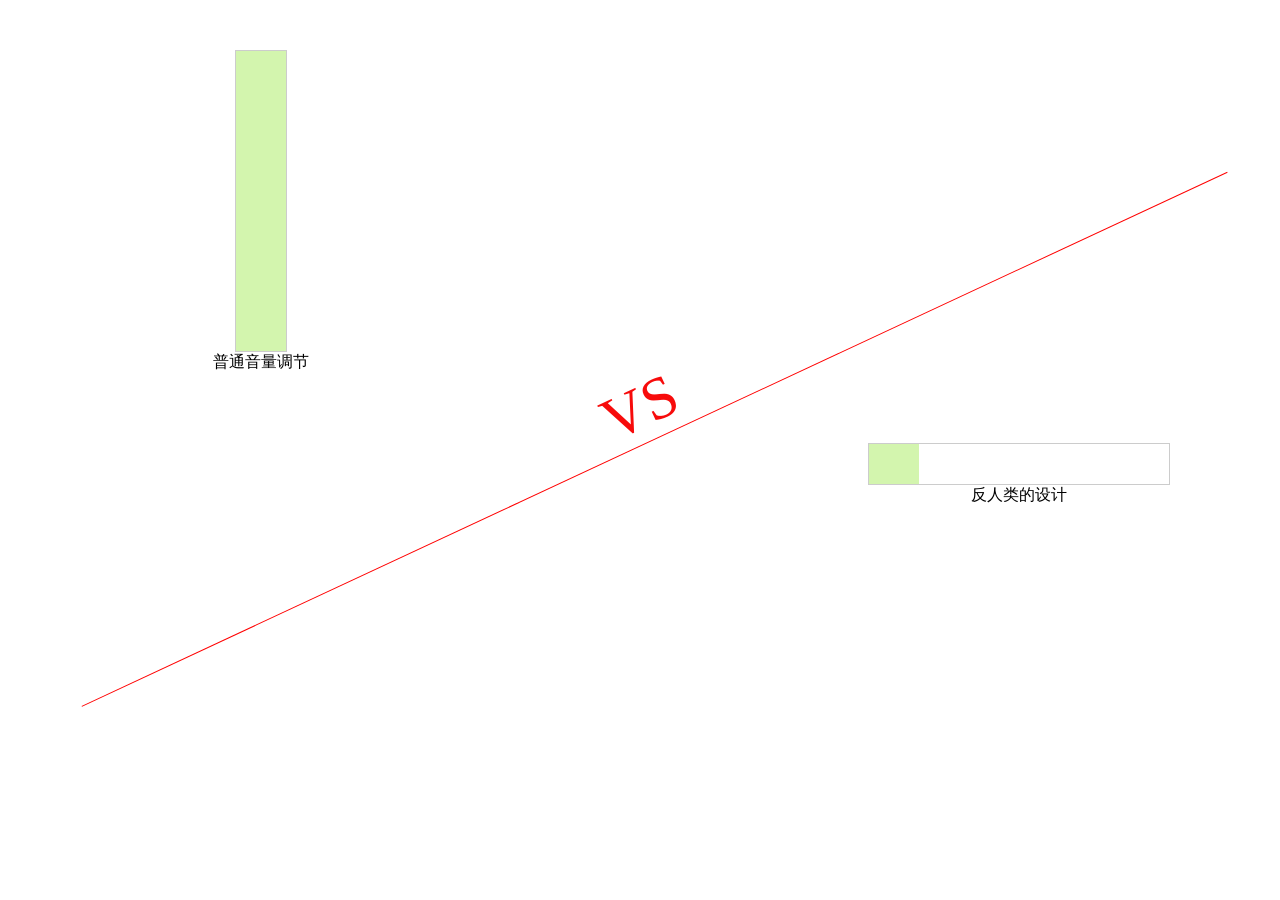
==== index2.html @ bcec1209 "init" ====
<!DOCTYPE html>
<html lang="en">
<head>
    <meta charset="UTF-8">
    <title>Title</title>
    <script src="js/jquery.js"></script>
    <script src="js/main.js"></script>
    <style>
        body{
            margin-top: 50px;
        }
        .card{
            text-align: center;
        }
        .card-left{
            width: 40%;
        }
        .card-right{
            width: 40%;
            float: right;
        }
        .demo1{
            width: 300px;
            height: 40px;
            border: 1px solid #ccc;
            margin: 0 auto;
            overflow: hidden;
        }
        .demo1 .per1{
            height: 100%;
            width: 100%;
            background: #d3f5ae;
            display: none;
        }
        .demo2{
            width: 50px;
            height: 300px;
            border: 1px solid #ccc;
            position: relative;
            margin: 0 auto;
            overflow: hidden;
        }
        .demo2 .per2{
            width: 100%;
            height: 100%;
            background: #d3f5ae;
            position: absolute;
            bottom: 0;
        }
        .line{
            text-align: center;
            font-size: 60px;
            transform: rotateZ(-25deg);
            color: #f70b0b;
            position: relative;
            border-bottom: 1px solid #f00;
        }
    </style>
</head>
<body>
    <div>
        <div class="card card-left">
            <div class="demo2">
                <div class="per2"></div>
            </div>
            <div>普通音量调节</div>
        </div>
        <div class="line">VS</div>
        <div class="card card-right">
            <div class="demo1">
                <div class="per1"></div>
            </div>
            <div>反人类的设计</div>
        </div>
    </div>
<script>
    $(function(){
        (function(){
            var flag = false;
            function calculateDistance(elem, mouseX, mouseY) {
                //return Math.floor(Math.sqrt(Math.pow(mouseX - (elem.offset().left+(elem.width()/2)), 2) + Math.pow(mouseY - (elem.offset().top+(elem.height()/2)), 2)));
                return Math.floor((elem.offset().top - mouseY + elem.height()), 2);
            }
            function updateDistance(e, $target){
                mX = e.pageX;
                mY = e.pageY;
                distance = calculateDistance($target, mX, mY);
                $target.css({height:distance+'px'});
            }
            $(".demo2").on("mousedown", function(e) {
                flag = true;
            });
            $("body").on("mouseup", function(e) {
                flag = false;
            });
            $(".demo2").on("click", function(e) {
                console.log('click')
                updateDistance(e, $('.per2'))
            });
            $("body").on("mousemove", function(e) {
                if(flag){
                    updateDistance(e, $('.per2'))
                }
            });
        })();
        (function(){
            var defaultValue = 50;
            $(".demo1 .per1").css({width: defaultValue+'px'}).show()
            var flag = false;
            function calculateDistance(elem, mouseX, mouseY) {
                //return Math.floor(Math.sqrt(Math.pow(mouseX - (elem.offset().left+(elem.width()/2)), 2) + Math.pow(mouseY - (elem.offset().top+(elem.height()/2)), 2)));
                return Math.floor(mouseX - (elem.offset().left), 2);
            }
            function updateDistance(e, $target){
                mX = e.pageX;
                mY = e.pageY;
                distance = calculateDistance($target, mX, mY);
                $target.css({width:distance+'px'});
            }
            $(".demo1").on("mousedown", function(e) {
                flag = true;
            });
            $("body").on("mouseup", function(e) {
                flag = false;
            });
            $(".demo1").on("click", function(e) {
                updateDistance(e, $('.per1'))
            });
            $("body").on("mousemove", function(e) {
                if(flag){
                    updateDistance(e, $('.per1'))
                }
            });
        })()
    })
</script>
</body>
</html>
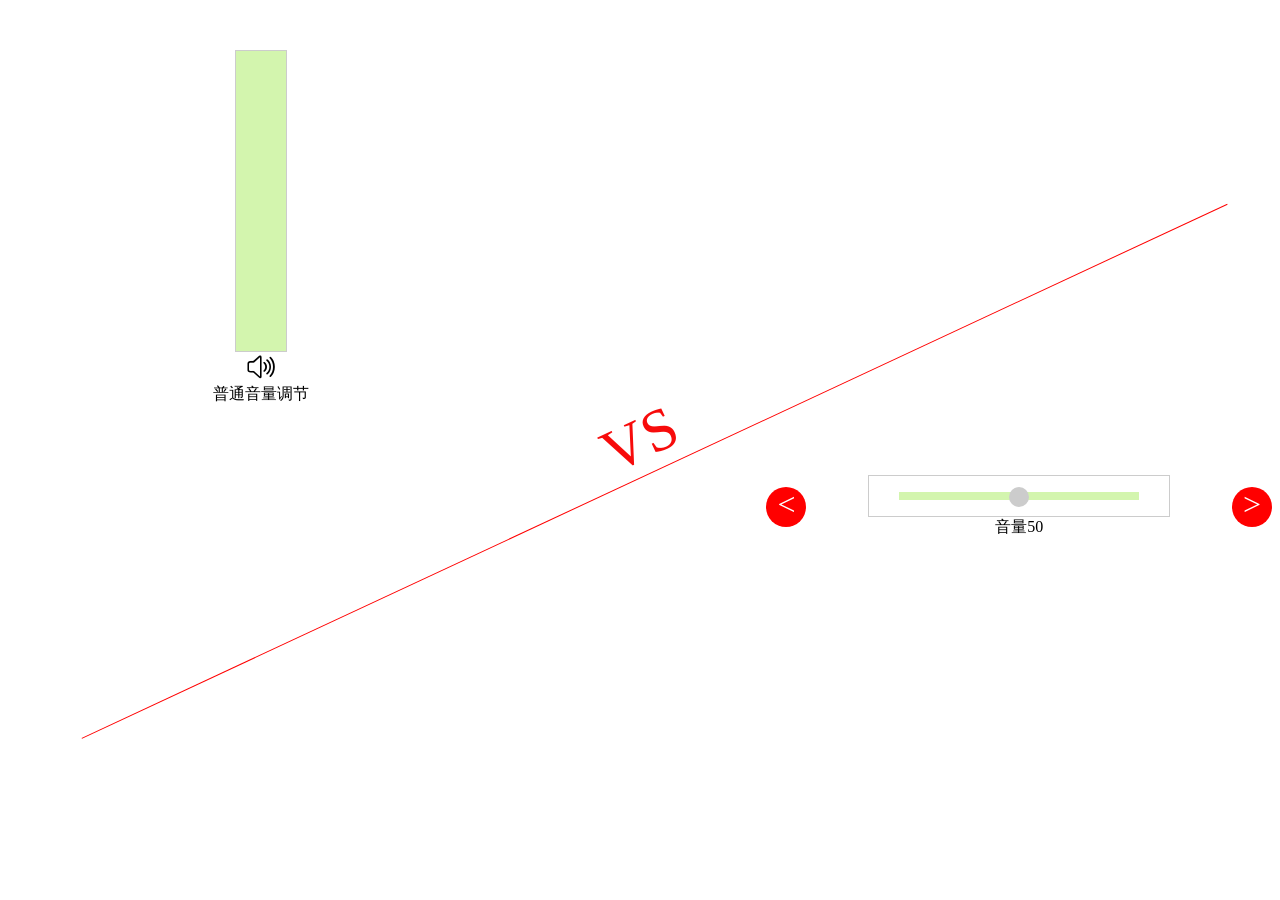
==== commit d2f83805: "添加图片" ====
--- a/index2.html
+++ b/index2.html
@@ -3,10 +3,12 @@
 <head>
     <meta charset="UTF-8">
     <title>Title</title>
+    <link rel="stylesheet" href="css/style.css">
     <script src="js/jquery.js"></script>
     <script src="js/main.js"></script>
     <style>
         body{
+            user-select: none;
             margin-top: 50px;
         }
         .card{
@@ -25,12 +27,25 @@
             border: 1px solid #ccc;
             margin: 0 auto;
             overflow: hidden;
+            display: flex;
+            justify-content: center;
+            align-items: center;
+            transform-origin:50% 50%;
         }
         .demo1 .per1{
-            height: 100%;
-            width: 100%;
+            height: 20%;
+            width: 80%;
             background: #d3f5ae;
-            display: none;
+            position: relative;
+        }
+        .demo1 .per1 .bar{
+            position: absolute;
+            width: 20px;
+            height: 20px;
+            background: #ccc;
+            border-radius: 50%;
+            left: 110px;
+            top: -5px;
         }
         .demo2{
             width: 50px;
@@ -54,6 +69,9 @@
             color: #f70b0b;
             position: relative;
             border-bottom: 1px solid #f00;
+        }
+        #demo2-icon, #demo1-icon{
+            font-size: 30px;
         }
     </style>
 </head>
@@ -63,14 +81,17 @@
             <div class="demo2">
                 <div class="per2"></div>
             </div>
+            <span id="demo2-icon" class="icon-volume-3"></span>
             <div>普通音量调节</div>
         </div>
         <div class="line">VS</div>
         <div class="card card-right">
             <div class="demo1">
-                <div class="per1"></div>
+                <div class="per1">
+                    <div class="bar"></div>
+                </div>
             </div>
-            <div>反人类的设计</div>
+            <div>音量<span id="volume">50</span></div>
         </div>
     </div>
 <script>
@@ -81,10 +102,24 @@
                 //return Math.floor(Math.sqrt(Math.pow(mouseX - (elem.offset().left+(elem.width()/2)), 2) + Math.pow(mouseY - (elem.offset().top+(elem.height()/2)), 2)));
                 return Math.floor((elem.offset().top - mouseY + elem.height()), 2);
             }
+            function updateIcon(distance) {
+                var per = distance/$(".demo2").height()
+                var $el = $("#demo2-icon").removeClass();
+                if(per>=0.7){
+                    $el.addClass('icon-volume-3');
+                }else if(per>=0.3){
+                    $el.addClass('icon-volume-2');
+                }else if(per>0){
+                    $el.addClass('icon-volume-1');
+                }else{
+                    $el.addClass('icon-volume-none');
+                }
+            }
             function updateDistance(e, $target){
                 mX = e.pageX;
                 mY = e.pageY;
                 distance = calculateDistance($target, mX, mY);
+                updateIcon(distance)
                 $target.css({height:distance+'px'});
             }
             $(".demo2").on("mousedown", function(e) {
@@ -104,31 +139,78 @@
             });
         })();
         (function(){
-            var defaultValue = 50;
-            $(".demo1 .per1").css({width: defaultValue+'px'}).show()
             var flag = false;
-            function calculateDistance(elem, mouseX, mouseY) {
-                //return Math.floor(Math.sqrt(Math.pow(mouseX - (elem.offset().left+(elem.width()/2)), 2) + Math.pow(mouseY - (elem.offset().top+(elem.height()/2)), 2)));
-                return Math.floor(mouseX - (elem.offset().left), 2);
-            }
-            function updateDistance(e, $target){
-                mX = e.pageX;
-                mY = e.pageY;
-                distance = calculateDistance($target, mX, mY);
-                $target.css({width:distance+'px'});
+            var centerleft = 0;
+            var centertop = 0
+            const G = 9.8;
+            const RUB = G*0.1;
+            var speed = 0;
+            var roatate = 0;
+            var barLeft = 110;
+            var barMaxWidth = Math.floor($(".per1").width());
+            var barWidth = Math.floor($(".bar").width()/2);
+            setInterval(function(){
+                if(roatate!=0){
+                    // 增加摩擦力
+                    var force = Math.cos(2*Math.PI/360*(90-roatate))*G;
+                    if(Math.abs(force)>RUB){
+                        console.log('go')
+                        speed += Math.floor(force-RUB);
+                    }else{
+                        if(speed<=0){
+                            speed = 0
+                        }else{
+                            speed -= Math.floor(RUB - force);
+                        }
+                    }
+                }
+                barLeft += speed/100
+                if(barLeft<=-barWidth){
+                    speed = 0;
+                    barLeft = -barWidth;
+                }else if(barLeft>=barMaxWidth-barWidth){
+                    speed = 0;
+                    barLeft = barMaxWidth-barWidth;
+                }
+                $("#volume").text(Math.floor((barLeft+barWidth)/barMaxWidth*100));
+                $(".bar").css({left: barLeft+'px'})
+            },10)
+            function getEleCenter(elem){
+                return {
+                    left: Math.floor(elem.offset().left + (elem.width()/2)),
+                    top: Math.floor(elem.offset().top + (elem.height()/2))
+                }
+            }
+            function calculateRotate(elem, mouseX, mouseY){
+                roatate = getTanDeg((mouseY - centertop)/(mouseX - centerleft))
+                $('.demo1').css({transform:`rotateZ(${roatate}deg)`})
+                // console.log('角度'+roatate)
+            }
+            function getTanDeg(tan) {
+                var result = Math.atan(tan) / (Math.PI / 180);
+                result = Math.round(result);
+                return result;
             }
             $(".demo1").on("mousedown", function(e) {
+                var {left, top} = getEleCenter($(this))
+                centerleft = left;
+                centertop = top;
                 flag = true;
             });
             $("body").on("mouseup", function(e) {
                 flag = false;
             });
             $(".demo1").on("click", function(e) {
-                updateDistance(e, $('.per1'))
+                //updateDistance(e, $('.per1'))
             });
             $("body").on("mousemove", function(e) {
+                // flag = true
                 if(flag){
-                    updateDistance(e, $('.per1'))
+                    mX = e.pageX;
+                    mY = e.pageY;
+                    if(mX > centerleft){
+                        calculateRotate($('.demo1'), mX, mY)
+                    }
                 }
             });
         })()
--- a/css/style.css
+++ b/css/style.css
@@ -0,0 +1,88 @@
+@font-face {
+  font-family: 'icomoon';
+  src:  url('fonts/icomoon.eot?5ztwjj');
+  src:  url('fonts/icomoon.eot?5ztwjj#iefix') format('embedded-opentype'),
+    url('fonts/icomoon.ttf?5ztwjj') format('truetype'),
+    url('fonts/icomoon.woff?5ztwjj') format('woff'),
+    url('fonts/icomoon.svg?5ztwjj#icomoon') format('svg');
+  font-weight: normal;
+  font-style: normal;
+  font-display: block;
+}
+
+[class^="icon-"], [class*=" icon-"] {
+  /* use !important to prevent issues with browser extensions that change fonts */
+  font-family: 'icomoon' !important;
+  speak: none;
+  font-style: normal;
+  font-weight: normal;
+  font-variant: normal;
+  text-transform: none;
+  line-height: 1;
+
+  /* Better Font Rendering =========== */
+  -webkit-font-smoothing: antialiased;
+  -moz-osx-font-smoothing: grayscale;
+}
+
+.icon-volume-1:before {
+  content: "\e900";
+}
+.icon-volume-2:before {
+  content: "\e901";
+}
+.icon-volume-3:before {
+  content: "\e902";
+}
+.icon-volume-none:before {
+  content: "\e903";
+}
+
+.card-right{
+  position: relative;
+  padding: 0 45px;
+  box-sizing: border-box;
+  background-clip: content-box !important;
+}
+.button-pre{
+  position: absolute;
+  top: 0;
+  left: 0;
+  height: 100%;
+  display: flex;
+  justify-content: center;
+  align-items: center;
+}
+.button-pre::after{
+    content: '<';
+    display: block;
+    background: red;
+    width: 40px;
+    height: 40px;
+    color: #fff;
+    font-size: 32px;
+    line-height: 35px;
+    border-radius: 50%;
+    cursor: pointer;
+}
+.button-next {
+  position: absolute;
+  top: 0;
+  right: 0;
+  height: 100%;
+  display: flex;
+  justify-content: center;
+  align-items: center;
+}
+.button-next::after{
+    content: '>';
+    display: block;
+    background: red;
+    width: 40px;
+    height: 40px;
+    color: #fff;
+    font-size: 32px;
+    line-height: 35px;
+    border-radius: 50%;
+    cursor: pointer;
+}
